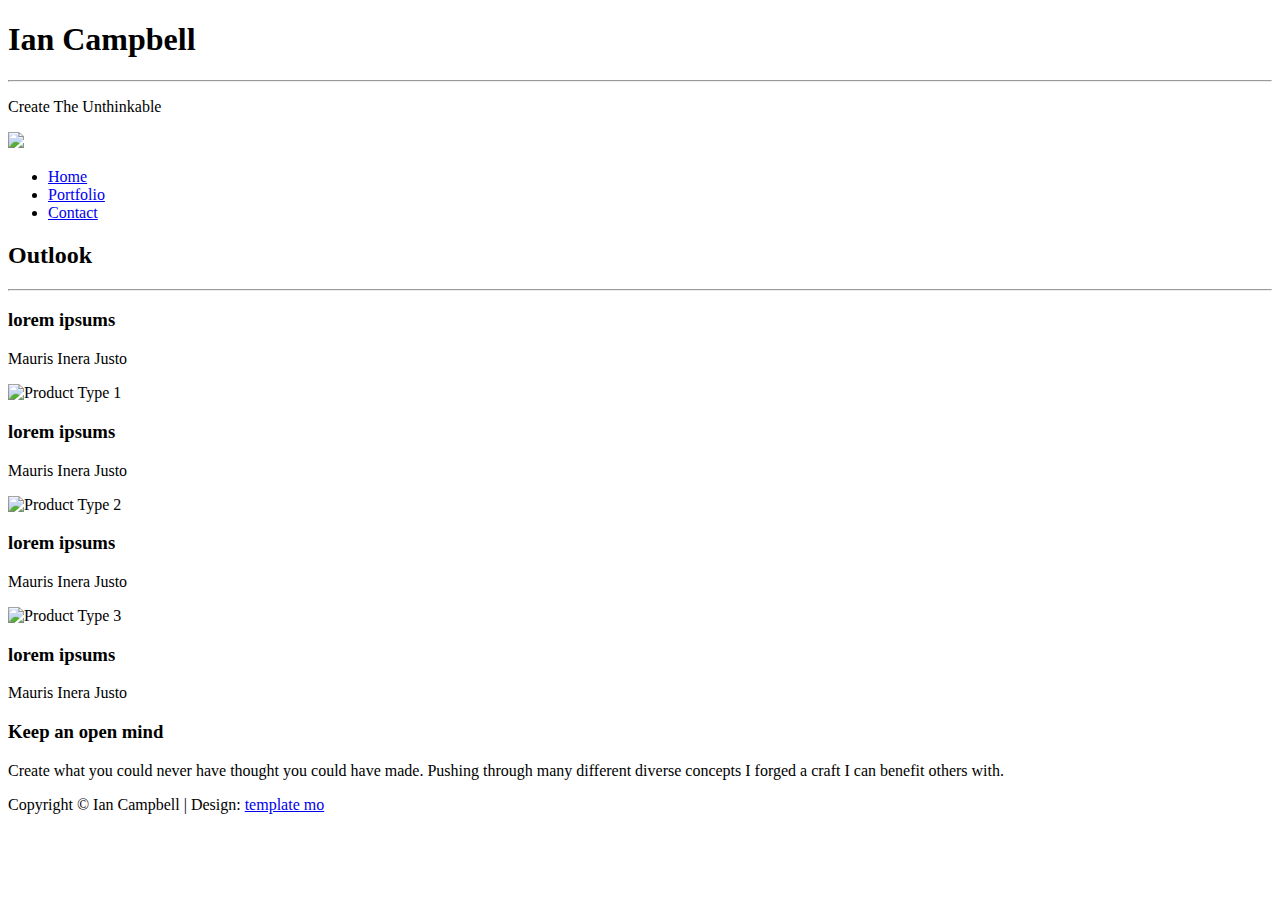
==== index.html @ 8dc196fb "Initial Commit" ====
<!DOCTYPE html>
<html lang="en">
    <head>
        <meta charset="utf-8">
        <meta http-equiv="X-UA-Compatible" content="IE=edge">
        <meta name="viewport" content="width=device-width, initial-scale=1">
        <title>Luxury Gold, free responsive template</title>
        <meta name="description" content="">
        <meta name="author" content="templatemo">
        <!-- 
        Luxury Gold Template
        http://www.templatemo.com/preview/templatemo_456_luxury_gold
        -->
        <link href='http://fonts.googleapis.com/css?family=Open+Sans:400,300,400italic,700' rel='stylesheet' type='text/css'>
        <link href='http://fonts.googleapis.com/css?family=Dancing+Script' rel='stylesheet' type='text/css'>
        <link href="css/font-awesome.min.css" rel="stylesheet">
        <link href="css/bootstrap.min.css" rel="stylesheet">
        <link href="css/templatemo-style.css" rel="stylesheet">

        <!-- HTML5 shim and Respond.js for IE8 support of HTML5 elements and media queries -->
        <!-- WARNING: Respond.js doesn't work if you view the page via file:// -->
        <!--[if lt IE 9]>
        <script src="https://oss.maxcdn.com/html5shiv/3.7.2/html5shiv.min.js"></script>
        <script src="https://oss.maxcdn.com/respond/1.4.2/respond.min.js"></script>
        <![endif]-->

    </head>
    <body>
        <!-- Header -->
        <div class="templatemo-container">
            <div class="templatemo-block-left">
                <div class="templatemo-header-left">
                   
                    <div class="templatemo-header-text-wrap">
                        <div class="templatemo-header-text">
                            <h1 class="text-uppercase templatemo-site-name"><span class="gold-text"><b>Ian</b></span> Campbell</h1>
                            <hr class="templatemo-header-hr">
                            <p class="text-uppercase templatemo-slogan">Create The Unthinkable</p>
                        </div>
                    </div>
                    <div class="templatemo-header-left-overlay"></div>
                    <div class="templatemo-social templatemo-gray-bg">
                        <ul>
                            
                        </ul>
                    </div>
                </div>
            </div>
            <div class="templatemo-block-right">
                    <img src="img/Photo-1.jpg">
                </div>
                <div class="templatemo-header-right">
                    <div class="templatemo-header-right-overlay"></div>
                    <div class="mobile-menu-icon">
                        <i class="fa fa-bars"></i>
                    </div>
                    <nav class="templatemo-nav">
                        <ul class="text-uppercase">
                            <li class="active"><a href="index.html">Home</a></li>
                            <li><a href="blog.html">Portfolio</a></li>
                            <li><a href="contact.html">Contact</a></li>
                        </ul>
                    </nav>
                </div>
            </div>
        </div> <!-- end Header -->


        <!-- "Product Type" -->
        <section class="container">
            <div class="container">
                <div class="row">
                    <div class="col-lg-12">
                        <h2 class="text-uppercase">Outlook</h2>
                        <hr class="templatemo-section-header-hr">
                        <p class="text-uppercase templatemo-section-subheader"></p>
                    </div>
                </div>
                <div class="row">
                    <!-- Left block, images -->
                    <div class="col-lg-6 col-md-6 col-sm-12 col-xs-12 text-center">
                        <div class="row">
                            <div class="col-lg-6 col-md-6 col-sm-6 col-xs-12">
                                <div class="product-type-container">
                                    <div class="product-type-overlay">
                                        <div class="product-type-info">
                                            <i class="fa fa-search fa-2x gold-text"></i>
                                            <h3 class="gold-text text-uppercase">lorem ipsums</h3>
                                            <p class="text-uppercase white-text">Mauris Inera Justo</p>
                                        </div>
                                    </div>
                                    <img src="img/product-type-1.jpg" alt="Product Type 1" class="product-type-img img-responsive">
                                </div>
                            </div>
                            <div class="col-lg-6 col-md-6 col-sm-6 col-xs-12">
                                <div class="product-type-container">
                                    <div class="product-type-overlay">
                                        <div class="product-type-info">
                                            <i class="fa fa-search fa-2x gold-text"></i>
                                            <h3 class="gold-text text-uppercase">lorem ipsums</h3>
                                            <p class="text-uppercase white-text">Mauris Inera Justo</p>
                                        </div>
                                    </div>
                                    <img src="img/product-type-2.jpg" alt="Product Type 2" class="product-type-img img-responsive">
                                </div>
                            </div>
                        </div>
                        <div class="row">
                            <div class="col-lg-6 col-md-6 col-sm-6 col-xs-12">
                                <div class="product-type-container">
                                    <div class="product-type-overlay">
                                        <div class="product-type-info">
                                            <i class="fa fa-search fa-2x gold-text"></i>
                                            <h3 class="gold-text text-uppercase">lorem ipsums</h3>
                                            <p class="text-uppercase white-text">Mauris Inera Justo</p>
                                        </div>
                                    </div>
                                    <img src="img/product-type-3.jpg" alt="Product Type 3" class="product-type-img img-responsive">
                                </div>
                            </div>
                            <div class="col-lg-6 col-md-6 col-sm-6 col-xs-12">
                                <div class="product-type-container">
                                    <div class="product-type-overlay">
                                        <div class="product-type-info">
                                            <i class="fa fa-search fa-2x gold-text"></i>
                                            <h3 class="gold-text text-uppercase">lorem ipsums</h3>
                                            <p class="text-uppercase white-text">Mauris Inera Justo</p>
                                        </div>
                                    </div>
                                    
                                </div>
                            </div>
                        </div>
                    </div>
                    <!-- Right block, text -->
                    <div class="col-lg-6 col-md-6 col-sm-12 col-xs-12">
                        <div class="gold-border">
                            <div class="product-type-message">
                                <h3 class="text-uppercase gray-text product-type-message-title"><b>Keep an open mind</b></h3>
                                <p class="gray-text"><a href="http://www.templatemo.com/preview/templatemo_456_luxury_gold"></a> Create what you could never have thought you could have made. Pushing through many different diverse concepts I forged a craft I can benefit others with.</p>
                                <p class="gray-text"></p>
                                <p class="gray-text"></p>
                                <a href="#" class="text-uppercase gold-text"><i></i></a>
                            </div>
                        </div>
                    </div>
                </div>
            </div>
        </section> <!-- end Product Type -->


        <!-- "Quote" -->
        <section class="templatemo-dark-bg">
            <div class="container">
                <div class="row">
                    <div class="col-lg-12 text-center">
                        <p class="gray-text about-us-text"></p> <!--Insert Quote-->
                    </div>
                </div>
            </div>
        </section> <!-- end "About Us" -->

        <footer class="text-center">
            <p class="text-uppercase">
            	Copyright &copy; Ian Campbell
            	| Design: <a href="http://www.templatemo.com">template mo</a>
            </p>
        </footer>

        <!-- JS -->
        <script type="text/javascript" src="js/jquery-1.11.2.min.js"></script>      <!-- jQuery -->
        <script type="text/javascript" src="js/templatemo-script.js"></script>      <!-- Templatemo Script -->

    </body>
</html>
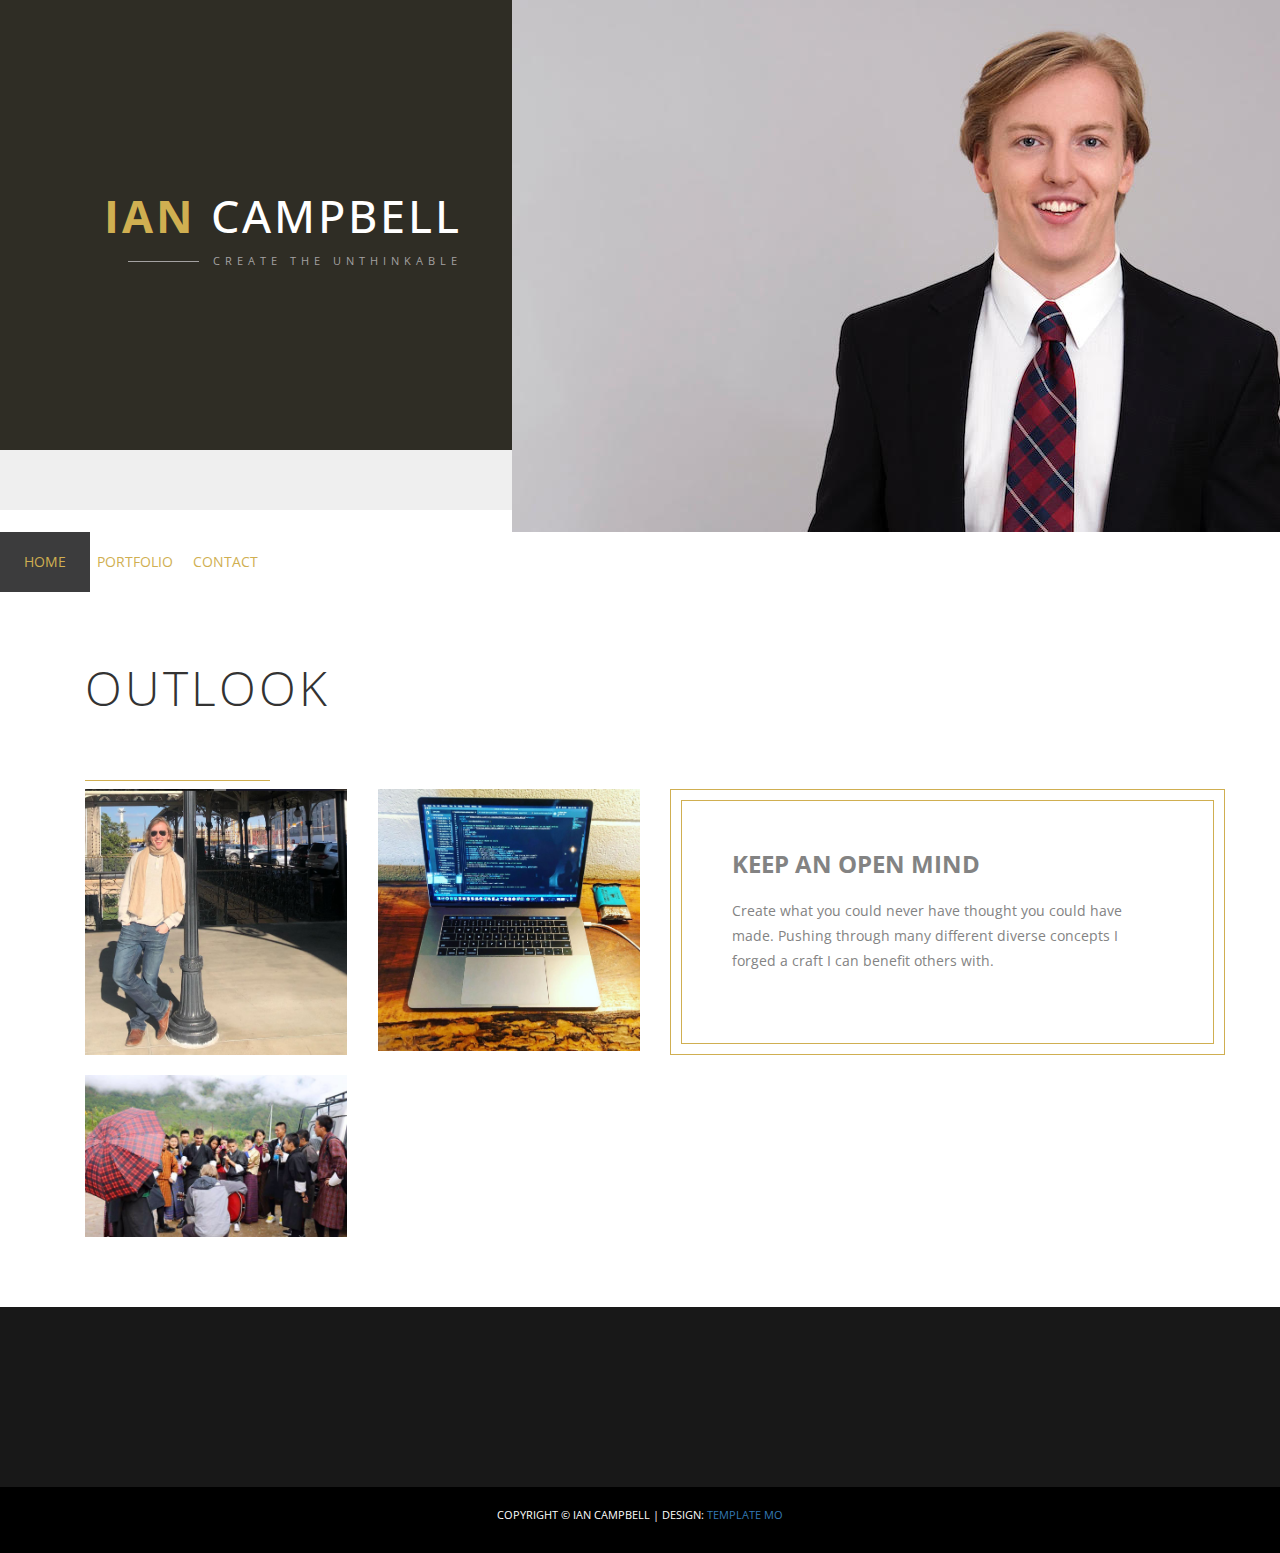
==== commit 975c5111: "commit" ====
--- a/index.html
+++ b/index.html
@@ -4,7 +4,7 @@
         <meta charset="utf-8">
         <meta http-equiv="X-UA-Compatible" content="IE=edge">
         <meta name="viewport" content="width=device-width, initial-scale=1">
-        <title>Luxury Gold, free responsive template</title>
+        <title>Vanderbilt Portfolio</title>
         <meta name="description" content="">
         <meta name="author" content="templatemo">
         <!-- 
@@ -85,11 +85,11 @@
                                     <div class="product-type-overlay">
                                         <div class="product-type-info">
                                             <i class="fa fa-search fa-2x gold-text"></i>
-                                            <h3 class="gold-text text-uppercase">lorem ipsums</h3>
-                                            <p class="text-uppercase white-text">Mauris Inera Justo</p>
+                                            <h3 class="gold-text text-uppercase"></h3>
+                                            <p class="text-uppercase white-text"></p>
                                         </div>
                                     </div>
-                                    <img src="img/product-type-1.jpg" alt="Product Type 1" class="product-type-img img-responsive">
+                                    <img src="img/Nash.jpeg" alt="Product Type 1" class="product-type-img img-responsive">
                                 </div>
                             </div>
                             <div class="col-lg-6 col-md-6 col-sm-6 col-xs-12">
@@ -97,11 +97,11 @@
                                     <div class="product-type-overlay">
                                         <div class="product-type-info">
                                             <i class="fa fa-search fa-2x gold-text"></i>
-                                            <h3 class="gold-text text-uppercase">lorem ipsums</h3>
-                                            <p class="text-uppercase white-text">Mauris Inera Justo</p>
+                                            <h3 class="gold-text text-uppercase"></h3>
+                                            <p class="text-uppercase white-text"></p>
                                         </div>
                                     </div>
-                                    <img src="img/product-type-2.jpg" alt="Product Type 2" class="product-type-img img-responsive">
+                                    <img src="img/Barista.jpeg" alt="Product Type 2" class="product-type-img img-responsive">
                                 </div>
                             </div>
                         </div>
@@ -111,11 +111,11 @@
                                     <div class="product-type-overlay">
                                         <div class="product-type-info">
                                             <i class="fa fa-search fa-2x gold-text"></i>
-                                            <h3 class="gold-text text-uppercase">lorem ipsums</h3>
-                                            <p class="text-uppercase white-text">Mauris Inera Justo</p>
+                                            <h3 class="gold-text text-uppercase"></h3>
+                                            <p class="text-uppercase white-text"></p>
                                         </div>
                                     </div>
-                                    <img src="img/product-type-3.jpg" alt="Product Type 3" class="product-type-img img-responsive">
+                                    <img src="img/Bhutan.jpeg" alt="Product Type 3" class="product-type-img img-responsive">
                                 </div>
                             </div>
                             <div class="col-lg-6 col-md-6 col-sm-6 col-xs-12">
@@ -123,8 +123,8 @@
                                     <div class="product-type-overlay">
                                         <div class="product-type-info">
                                             <i class="fa fa-search fa-2x gold-text"></i>
-                                            <h3 class="gold-text text-uppercase">lorem ipsums</h3>
-                                            <p class="text-uppercase white-text">Mauris Inera Justo</p>
+                                            <h3 class="gold-text text-uppercase"></h3>
+                                            <p class="text-uppercase white-text"></p>
                                         </div>
                                     </div>
                                     
--- a/css/templatemo-style.css
+++ b/css/templatemo-style.css
@@ -0,0 +1,646 @@
+/* www.templatemo.com
+
+TABLE OF CONTENT
+	1. Universal Styles
+	2. Header
+	3. Home
+	4. About & Footer
+	5. Men
+	6. Blog
+	7. Contact
+	8. Media Queries
+----------------------------------------------*/
+/* 1. Universal Styles
+----------------------------------------------*/
+ul { 
+	margin: 0; 
+	padding: 0;
+}
+* {	font-family: 'Open Sans', sans-serif; }
+body {	font-size: 14px; }
+.templatemo-container {
+	margin: 0 auto;
+	max-width: 1600px;
+	overflow: hidden;
+}
+.gold-text { color: #D0AF51; }
+.white-text { color: white; }
+.gray-text { color: #838383; }
+.mobile-menu-icon {
+	cursor:pointer;
+	display:none; 
+}
+a:hover { 
+	color: #D0AF51;
+	text-decoration: none;
+}
+h2 {
+	font-size: 3.4em;
+	font-weight: 300;
+	letter-spacing: 3px;
+}
+section { padding: 50px 0; }
+.templatemo-section-header-hr {
+	border-top-color: #D0AF51;
+	width: 185px;
+	display: inline-block;
+	margin: 0 10px 0 0;
+	vertical-align: middle;
+}
+.templatemo-section-subheader {
+	color: #D0AF51;
+	display: inline-block;
+	margin-bottom: 60px;
+}
+.templatemo-gray-bg { background: #EFEFEF; }
+.templatemo-dark-bg {
+	background: #181818;
+	color: #DDD;
+}
+.margin-bottom-10 {	margin-bottom: 10px; }
+
+/* 2. Header
+----------------------------------------------*/
+.templatemo-block-left { width: 40%; }
+.templatemo-block-right { width: 60%; }
+.templatemo-block-left,
+.templatemo-block-right {
+	float: left;
+}
+.templatemo-header-left,
+.templatemo-header-right {	
+	height: 450px;
+}
+.templatemo-header-left {
+	background: url("https://images.unsplash.com/photo-1515879218367-8466d910aaa4?ixlib=rb-1.2.1&ixid=eyJhcHBfaWQiOjEyMDd9&auto=format&fit=crop&w=2100&q=80") no-repeat;
+	background-size: cover;		
+	color: #fff;
+	position: relative;	
+}
+.templatemo-header-left-overlay {
+	background-color: rgba(0,0,0,0.8);
+	height: 100%;
+	width: 100%;
+	position: absolute;
+	top: 0;
+	left: 0;
+}
+.templatemo-header-right {
+	background: url() no-repeat;
+	background-size: cover;	
+}
+.templatemo-header-right-overlay {
+	background-color: rgba(208, 175, 81, 0.4);
+	height: 100%;
+	width: 100%;
+}
+.templatemo-header-text-wrap {
+	display: -webkit-flex;
+	display: -ms-flexbox;
+	display: flex;
+	-webkit-align-items: center;
+	    -ms-flex-align: center;
+	        align-items: center;
+	height: 100%;
+	position: relative;
+	z-index: 1000;
+}
+.templatemo-header-text {
+	margin-right: 50px;
+	text-align: right;
+	width: 100%;
+}
+.templatemo-site-name {
+	letter-spacing: 3px;
+	font-size: 45px;
+}
+.templatemo-header-hr {
+	border-top-color: #A4A2A2;
+	width: 71px;
+	display: inline-block;
+	margin: 0 10px 0 0;
+	vertical-align: middle;
+}
+.templatemo-slogan {
+	color: #A4A2A2;
+	display: inline-block;
+	font-size: 11px;
+	letter-spacing: 5px;
+}
+
+/* Navigation */
+.templatemo-social,
+.templatemo-nav {
+	height: 60px;
+	width: 100%;
+}
+.templatemo-social {
+	display: -webkit-flex;
+	display: -ms-flexbox;
+	display: flex;
+	-webkit-align-items: center;
+	    -ms-flex-align: center;
+	        align-items: center;
+	-webkit-justify-content: flex-end;
+	    -ms-flex-pack: end;
+	        justify-content: flex-end;
+	padding-right: 30px;	
+}
+.templatemo-social li {	margin-right: 20px; }
+.templatemo-social a {
+	color: white;
+	font-size: 1.4em;	
+}
+.templatemo-social i {
+	background: #BBB;
+	border-radius: 30px;
+	line-height: 30px;
+	width: 30px;
+	height: 30px;
+	vertical-align: middle;
+	text-align: center;
+	transition: all 0.3s ease;
+}
+.templatemo-social a:hover i {	background: black; }
+.templatemo-nav { background: #000;	}
+.templatemo-nav li { line-height: 60px; }
+.templatemo-nav a {
+	color: #D0AF51;
+	display: inline-block;
+	width: 90px;
+	height: 60px;
+	text-align: center;
+	transition: all 0.3s ease;
+}
+.templatemo-nav a:hover { text-decoration: none; }
+.templatemo-nav li.active a,
+.templatemo-nav a:hover {
+	background: #3C3C3D;	
+}
+.templatemo-social li,
+.templatemo-nav li {
+	display: inline-block;
+	float: left;	
+}
+
+/* 3. Home
+-------------------*/
+/* New Arrivals */
+.new-arrival-container {
+	cursor: pointer;
+	display: inline-block;
+	position: relative;
+	max-width: 100%;
+}
+.new-arrival-overlay {
+	background: rgba(208, 175, 81, 0.4);
+	width: 100%;
+	height: 100%;
+	position: absolute;
+	top: 0;
+	left: 0;
+	display: -webkit-flex;
+	display: -ms-flexbox;
+	display: flex;
+	-webkit-align-items: center;
+	    -ms-flex-align: center;
+	        align-items: center;
+	-webkit-justify-content: center;
+	    -ms-flex-pack: center;
+	        justify-content: center;
+}
+.new-arrival-title {
+	color: rgb(237,237,237);
+	font-size: 2.6em;
+}
+.new-arrival-title span {
+	display: block;
+	text-align: center;
+}
+.new-arrival-title .smaller-text {
+	font-size: 0.5em;
+	font-weight: 300;
+	letter-spacing: 3px;
+}
+.font-script { font-family: 'Dancing Script', cursive; }
+.bordered-text {
+	border: 1px solid #fff;
+	padding: 5px 10px;
+}
+
+/* Product Type */
+.product-type-container {
+	display: inline-block;
+	position: relative;
+	margin-bottom: 15px;
+	max-width: 100%;
+}
+.product-type-overlay {
+	cursor: pointer;
+	position: absolute;
+	display: -webkit-flex;
+	display: -ms-flexbox;
+	display: flex;
+	-webkit-align-items: center;
+	    -ms-flex-align: center;
+	        align-items: center;
+	-webkit-justify-content: center;
+	    -ms-flex-pack: center;
+	        justify-content: center;
+	width: 100%;
+	height: 100%;
+	background: rgba(208, 131, 81, 0.15);
+	z-index: 1000;
+	opacity: 0;
+	transition: all 0.3s ease;
+}
+.product-type-container:hover .product-type-img {
+	-webkit-filter: blur(3px);
+	-moz-filter: blur(3px);
+	-o-filter: blur(3px);
+	-ms-filter: blur(3px);
+	filter: blur(3px);
+}
+.product-type-container:hover .product-type-overlay {
+	opacity: 1;
+}
+.product-type-info {
+	border: 1px solid #D0AF51;
+	text-align: center;
+	width: 80%;
+	height: 80%;
+	display: -webkit-flex;
+	display: -ms-flexbox;
+	display: flex;
+	-webkit-align-items: center;
+	    -ms-flex-align: center;
+	        align-items: center;
+	-webkit-justify-content: center;
+	    -ms-flex-pack: center;
+	        justify-content: center;
+	-webkit-flex-direction: column;
+	    -ms-flex-direction: column;
+	        flex-direction: column;
+}
+.product-type-info h3 {
+	font-size: 1.1em;
+}
+.product-type-info .fa {
+	border: 2px solid #D0AF51;
+	border-radius: 50%;
+	width: 50px;
+	height: 50px;
+	padding-top: 9px;
+}
+.product-type-info .fa.white-border {
+	border-color: #fff;
+}
+.product-type-message {
+	background: #fff;
+	border: 1px solid #D0AF51;
+	padding: 50px;
+}
+.gold-border {
+	border: 1px solid #D0AF51;
+	padding: 10px;
+}
+.product-type-message p {
+	line-height: 1.8;
+	margin-top: 20px;
+	margin-bottom: 15px;
+}
+.product-type-message-title {
+	margin-top: 0;
+}
+
+/* Our Products */
+.img-fashion {
+	max-width: 209px;
+	max-height: 209px;
+}
+.product-menu {
+	margin-bottom: 80px;
+	overflow: hidden;
+}
+.product-menu li {
+	background: #000;
+	display: inline-block;
+	line-height: 60px;
+	list-style: none;
+	float: left;
+}
+.product-menu a {
+	color: #D0AF51;
+	width: 90px;
+	height: 60px;
+	padding: 20px 30px;
+	text-align: center;
+	transition: all 0.3s ease;
+}
+.product-menu li.active a,
+.product-menu a:hover {
+	background: #3C3C3D;	
+}
+.btn-gray-bordered {
+	border: 2px solid #D1D1D1;
+	color: #8F8E8E;
+	display: inline-block;
+	padding: 10px 30px;
+	margin-top: 15px;
+}
+
+/* 4. About & Footer
+-------------------*/
+.templatemo-about-hr {
+	display: inline-block;
+	vertical-align: middle;
+	width: 30px;
+}
+.templatemo-about-subtitle {
+	display: inline-block;
+	margin: 0;
+	vertical-align: middle;
+}
+.about-us-text {
+	line-height: 1.8em;
+	margin: 80px auto 40px auto;
+	max-width: 800px;
+}
+footer {
+	background: #000;
+	color: #fff;
+	font-size: 0.8em;
+	padding: 20px;
+}
+
+/* 5. Men
+--------------------------------------*/
+.img-collection {
+	max-width: 230px;
+	max-height: 300px;
+}
+.price-tag {
+	background: #AB0008;
+	color: white;
+	font-weight: 700;
+	width: 100px;
+	height: 40px;
+	line-height: 40px;
+	opacity: 0;
+	position: absolute;
+	bottom: 0;
+	margin-left: auto;
+	margin-right: auto;
+	left: 0;
+	right: 0;
+	z-index: 1001;
+	transition: opacity 0.3s ease;
+}
+.product-type-container:hover .price-tag { opacity: 1; }
+.pagination>.active>a, .pagination>.active>a:focus, .pagination>.active>a:hover, 
+.pagination>.active>span, .pagination>.active>span:focus, .pagination>.active>span:hover {
+	background-color: #D0AF51;
+	border-color: #D0AF51;
+}
+.pagination>li>a, .pagination>li>span {
+	color: #D0AF51;
+}
+.pagination>li>a:focus, .pagination>li>a:hover, .pagination>li>span:focus, .pagination>li>span:hover {
+	color: #AA8829;
+}
+
+/* 6. Blog
+--------------------------------------*/
+.templatemo-blog-post {	margin-top: 60px; }
+.margin-bottom-0 { margin-bottom: 0; }
+.post-img-container { position: relative; }
+.templatemo-post-date {
+	position: absolute;
+	top: 0;
+	left: 0;
+	background: black;
+	width: 110px;
+	height: 110px;
+	display: -webkit-flex;
+	display: -ms-flexbox;
+	display: flex;
+	-webkit-align-items: center;
+	    -ms-flex-align: center;
+	        align-items: center;
+	-webkit-justify-content: center;
+	    -ms-flex-pack: center;
+	        justify-content: center;	
+}
+.date {	font-size: 3em; }
+.templatemo-post-social {
+	position: absolute;
+	top: 0;
+	left: 0;
+	width: 110px;
+	height: 100%;
+	background: rgba(0,0,0,0.4);
+	padding-top: 110px;	
+}
+.templatemo-post-social .fa {
+	color: white;
+	width: 50px;
+	height: 50px;
+	padding: 10px;
+}
+.red-bg { background: #AB0008; }
+.gold-bg { background: #D0AF51; }
+.flex-center {
+	display: -webkit-flex;
+	display: -ms-flexbox;
+	display: flex;
+	-webkit-align-items: center;
+	    -ms-flex-align: center;
+	        align-items: center;
+	-webkit-justify-content: center;
+	    -ms-flex-pack: center;
+	        justify-content: center;
+}
+.margin-top-10 { margin-top: 10px; }
+.v-align-middle { vertical-align: middle; }
+.post-excerpt {
+	margin-top: 20px;
+	margin-bottom: 20px;
+}
+.post-read-more {
+	display: block;
+	margin-bottom: 55px;
+	margin-top: 30px;
+}
+.blog-post-pagination {	margin-top: 50px; }
+.templatemo-blog-post-aside { padding-top: 70px; }
+
+/* aside */
+.aside-block {
+	margin-bottom: 60px;
+	overflow: hidden;
+}
+.aside-block h4 { font-weight: 700; }
+hr.gold-hr { border-color: #D0AF51; }
+.category-list { list-style: none; }
+.category-list li {
+	line-height: 3.2em;
+	border-bottom: 1px dotted #838383;
+}
+.category-list li:last-child { border-bottom: none; }
+.category-list a { color: #838383; }
+.category-list a:hover { color: #D0AF51; }
+.aside-post-excerpt h5 { font-weight: 700; }
+.tag-list li {
+	display: inline-block;
+	list-style: none;
+	float: left;	
+}
+.tag-list a {
+	color: #AFADAD;
+	display: block;
+	background: #505050;
+	padding: 8px 10px;
+	margin-bottom: 5px;
+	margin-right: 5px;
+}
+.tag-list a:hover {	color: #D0AF51; }
+
+/* 7. Contact 
+--------------------------------------*/
+.w-120 { width: 120px; }
+.templatemo-btn-gold {
+	background: #D0AF51;
+	width: 100%;
+}
+.templatemo-btn-gold:hover { background: #AE903B; }
+.form-control,
+.btn { border-radius: 0; }
+.form-control {
+	background: #000;
+	color: #DDD;
+}
+.margin-bottom-20 { margin-bottom: 20px; }
+.padding-0 { padding: 0; }
+#google-map { height: 750px; }
+.contact.templatemo-block-left {
+	display: -webkit-flex;
+	display: -ms-flexbox;
+	display: flex;
+	-webkit-align-items: center;
+	    -ms-flex-align: center;
+	        align-items: center;
+	-webkit-justify-content: flex-end;
+	    -ms-flex-pack: end;
+	        justify-content: flex-end;
+}
+.templatemo-contact-info {
+	max-width: 400px;
+	padding: 50px 30px;
+}
+
+/* 8. Media Queries 
+--------------------------------------*/
+@media screen and (max-width: 991px) {
+	.templatemo-header-left,
+	.templatemo-header-right {
+		height: 300px;
+	}
+	.templatemo-site-name {	font-size: 36px; }
+	.templatemo-header-hr {	width: 45px; }
+	.templatemo-slogan {
+		font-size: 10px;
+		letter-spacing: 4px;
+	}
+	.templatemo-blog-post-aside { padding-top: 0; }
+}
+
+@media screen and (max-width: 767px) {
+	.templatemo-block-left,
+	.templatemo-block-right {
+		float: none;
+		width: 100%;
+	}
+	.templatemo-header-left { height: 140px; }
+	.templatemo-header-right { height: 200px; }
+	.templatemo-header-text-wrap,
+	.templatemo-header-left-overlay { height: 100px; }
+	.templatemo-social { height: 40px; }
+	.templatemo-nav {
+		background: rgba(0,0,0,0.7);
+		display: none;
+		position: fixed;
+		top: 50px;
+		right: 5px;
+		width: auto;
+		height: 300px;
+		overflow: auto;
+		z-index: 1000;		
+	}
+	.templatemo-nav li {
+		display: block;
+		float: none;
+	}
+	.mobile-menu-icon {
+		cursor: pointer;
+		display: block;
+		position: fixed;
+		top: 10px;
+		right: 5px;
+		z-index: 1000;
+	}
+	.mobile-menu-icon:hover .fa { background-color: #3C3C3D; }
+	.mobile-menu-icon .fa {
+		color: #D0AF51;
+		background-color: rgba(0,0,0,0.5);
+		font-size: 1.5em;
+		width: 40px;
+		height: 40px;
+		padding-top: 9px;
+		padding-left: 11px;
+	}
+	.templatemo-post-social,
+	.templatemo-post-date {
+		width: 90px;		
+	}
+	.templatemo-post-date {	height: 90px; }
+	.date {	font-size: 2em;	}
+	.contact.templatemo-block-left {
+		-webkit-justify-content: center;
+		    -ms-flex-pack: center;
+		        justify-content: center;
+	}
+	#google-map { height: 400px; }
+
+}
+
+@media screen and (max-width: 540px) {
+	.date { font-size: 1.2em; }
+	.templatemo-post-social,
+	.templatemo-post-date {
+		width: 80px;
+	}
+	.templatemo-post-date {	height: 60px; }
+	.templatemo-post-social { padding-top: 55px; }
+	.templatemo-post-social .fa {
+		width: 30px;
+		height: 30px;
+		padding: 7px;
+	}
+	.fa-2x { font-size: 1.2em; }
+}
+
+@media screen and (max-width: 500px) {
+	h2 { font-size: 2.4em; }	
+}
+
+@media screen and (max-width: 490px) {
+	.product-menu li { line-height: 39px; }
+	.product-menu a {
+		font-size: 0.9em;
+		padding: 10px 15px;
+	}
+}
+
+@media screen and (max-width: 345px) {
+	.product-menu a { padding: 10px; }	
+}
